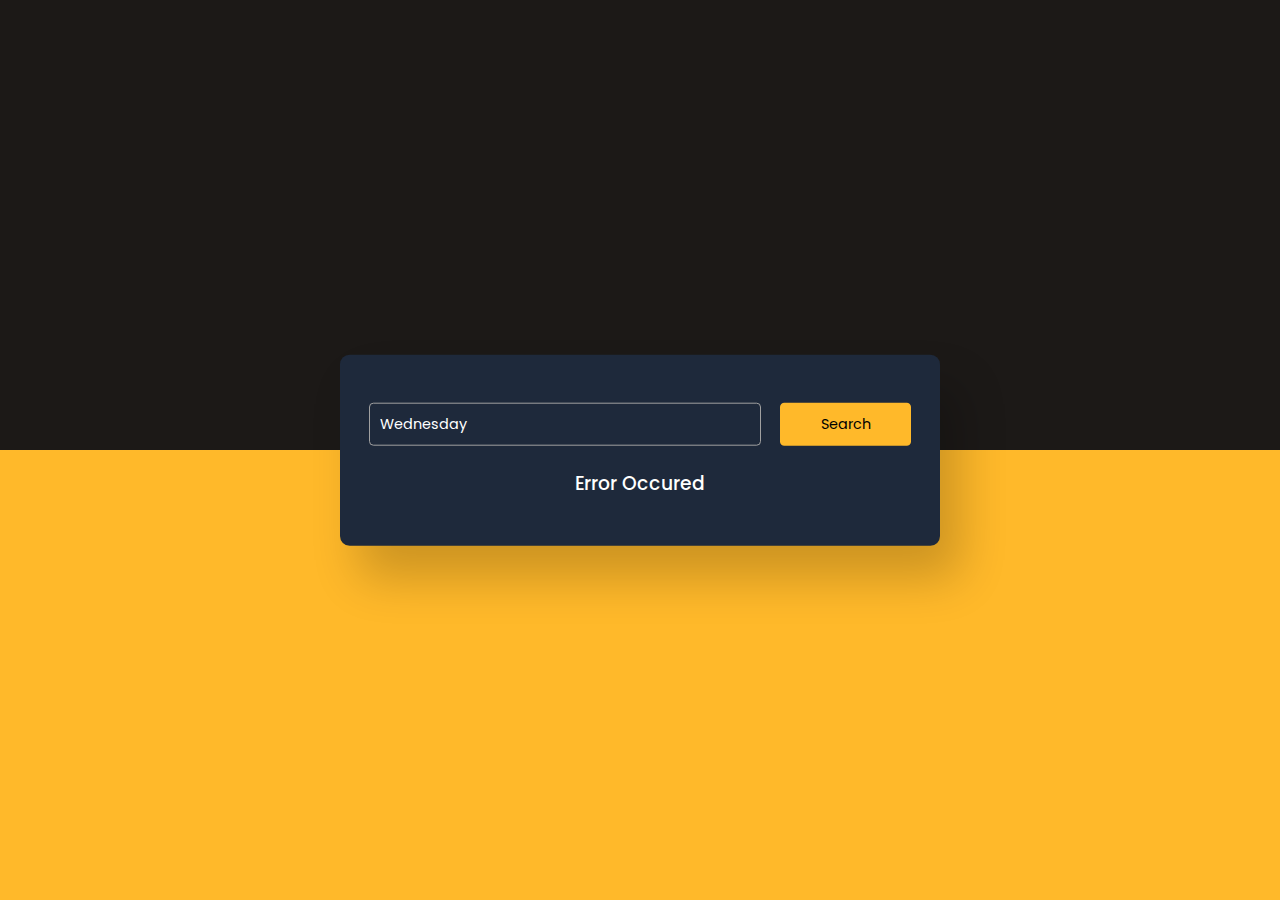
==== RegisterWithProgessBar/index.html @ 719a95b0 "Add files via upload" ====
<!DOCTYPE html>
<html lang="en">

<head>
    <meta charset="UTF-8">
    <meta http-equiv="X-UA-Compatible" content="IE=edge">
    <meta name="viewport" content="width=device-width, initial-scale=1.0">
    <link rel="stylesheet" href="style.css">
    <title>Day #11 - Movie Guid App | AsmrProg</title>
</head>

<body>

    <div class="container">
        <div class="search-container">
            <input type="text" id="movie-name" placeholder="Enter movie name here..." value="Wednesday">
            <button id="search-btn">Search</button>
        </div>
        <div id="result"></div>
    </div>



    <script src="key.js"></script>
    <script src="index.js"></script>

</body>

</html>
---- RegisterWithProgessBar/style.css ----
@import url('https://fonts.googleapis.com/css2?family=Poppins:wght@300;500;600;700&display=swap');

*{
    margin: 0;
    padding: 0;
    box-sizing: border-box;
    font-family: 'Poppins', sans-serif;
}

body{
    height: 100vh;
    background: linear-gradient(#1c1917 50%, #ffb92a 50%);
}

.container{
    font-size: 16px;
    width: 90vw;
    max-width: 37.5em;
    padding: 3em 1.8em;
    background-color: #1e293b;
    position: absolute;
    transform: translate(-50%, -50%);
    top: 50%;
    left: 50%;
    border-radius: 0.6em;
    box-shadow: 1.2em 2em 3em rgba(0, 0, 0, 0.2);
}

.search-container{
    display: grid;
    grid-template-columns: 9fr 3fr;
    gap: 1.2em;
}

.search-container input, .search-container button{
    font-size: 0.9em;
    outline: none;
    border-radius: 0.3em;
}

.search-container input{
    background-color: transparent;
    border: 1px solid #a0a0a0;
    color: #fff;
    padding: 0.7em;
}

.search-container input:focus{
    border-color: #fff;
}

.search-container button{
    background-color: #ffb92a;
    border: none;
    cursor: pointer;
}

#result{
    color: #fff;
}

.info{
    position: relative;
    display: grid;
    grid-template-columns: 4fr 8fr;
    margin-top: 1.2em;
}

.poster{
    width: 100%;
}

h2{
    text-align: center;
    font-size: 1.5em;
    font-weight: 600;
    letter-spacing: 0.06em;
}

.rating{
    display: flex;
    align-items: center;
    justify-content: center;
    gap: 0.6em;
    margin: 0.6em 0 0.9em 0;
}

.rating img{
    width: 1.2em;
}

.rating h4{
    display: inline-block;
    font-size: 1.1em;
    font-weight: 500;
}

.details{
    display: flex;
    font-size: 0.95em;
    gap: 1em;
    justify-content: center;
    color: #a0a0a0;
    margin: 0.6em 0;
    font-weight: 300;
}

.genre{
    display: flex;
    justify-content: space-around;
}

.genre div{
    border: 1px solid #a0a0a0;
    font-size: 0.75em;
    padding: 0.4em 1.6em;
    border-radius: 0.4em;
    font-weight: 300;
}

h3{
    font-weight: 500;
    margin-top: 1.2em;
}

p{
    font-size: 0.9em;
    font-weight: 300;
    line-height: 1.8em;
    text-align: justify;
    color: #a0a0a0;
}

.msg{
    text-align: center;
}

@media screen and (max-width: 600px) {
    .container{
        font-size: 14px;
    }
    .poster{
        margin: auto;
        width: auto;
        max-height: 10.8em;
    }

    .info{
        grid-template-columns: 1fr;
    }

}
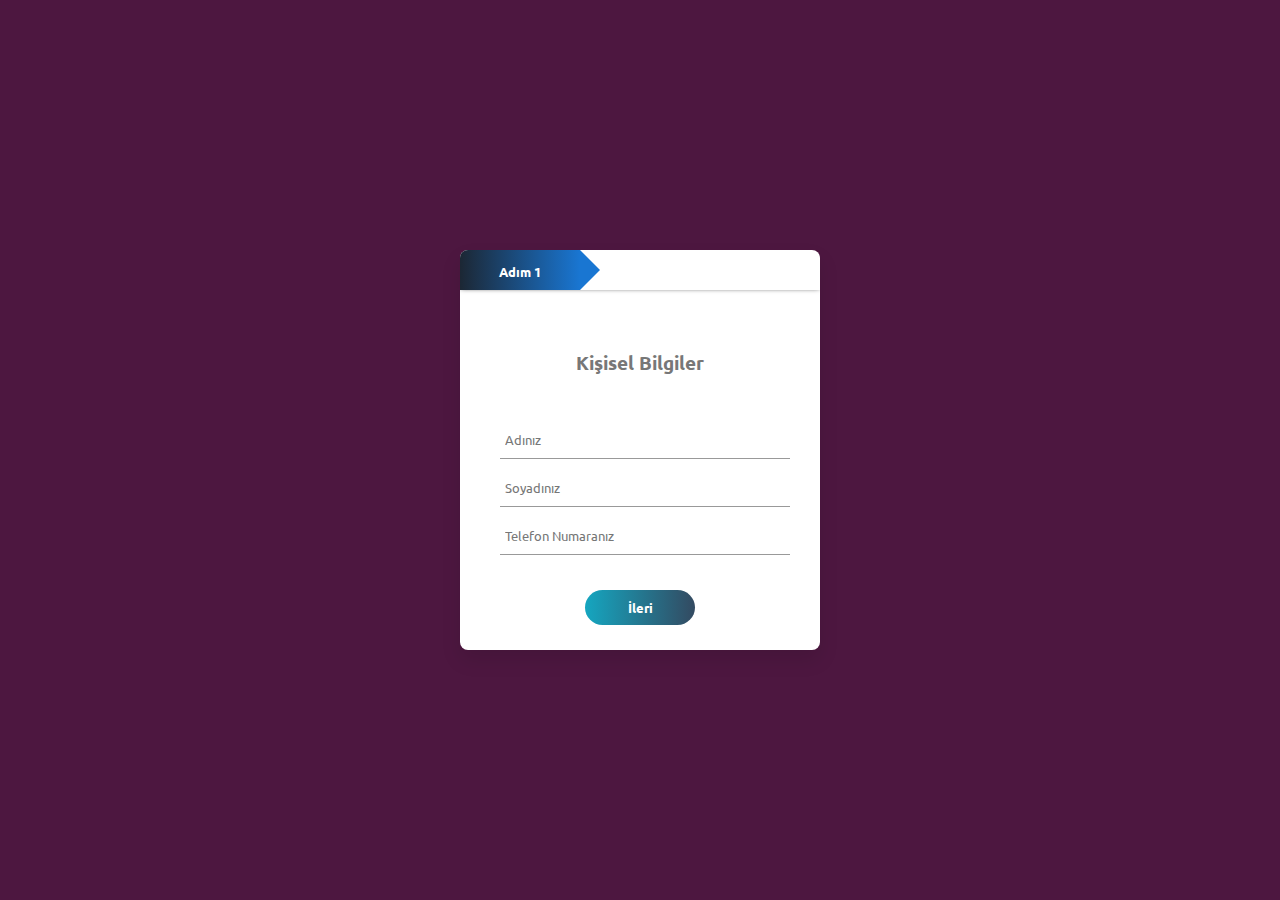
==== commit d86980c9: "Add files via upload" ====
--- a/RegisterWithProgessBar/index.html
+++ b/RegisterWithProgessBar/index.html
@@ -1,29 +1,60 @@
 <!DOCTYPE html>
 <html lang="en">
+  <head>
+    <meta charset="UTF-8" />
+    <meta http-equiv="X-UA-Compatible" content="IE=edge" />
+    <meta name="viewport" content="width=device-width, initial-scale=1.0" />
+    <link rel="stylesheet" href="style.css" />
+    <title>Kayıt ol</title>
+  </head>
 
-<head>
-    <meta charset="UTF-8">
-    <meta http-equiv="X-UA-Compatible" content="IE=edge">
-    <meta name="viewport" content="width=device-width, initial-scale=1.0">
-    <link rel="stylesheet" href="style.css">
-    <title>Day #11 - Movie Guid App | AsmrProg</title>
-</head>
+  <body>
+    <div class="container">
+     
+      </form>
+      <form id="form1">
+        <h3>Kişisel Bilgiler</h3>
+        <input type="text" placeholder="Adınız" required />
+        <input type="text" placeholder="Soyadınız" required />
+        <input type="text" placeholder="Telefon Numaranız" required />
+        <div class="btn-box">
+            <button type="button" id="next1">İleri</button>
+          </div>
+       
+      </form>
 
-<body>
+      <form id="form2">
+        <h3>Sosyal Medya Hesapları</h3>
+        <input type="text" placeholder="Adres" />
+        <input  id="age" type="text" placeholder="Yaşınız" />
+        <input type="text" placeholder="Githup adresiniz" />
 
-    <div class="container">
-        <div class="search-container">
-            <input type="text" id="movie-name" placeholder="Enter movie name here..." value="Wednesday">
-            <button id="search-btn">Search</button>
+        <div class="btn-box">
+          <button type="button" id="back1">Geri</button>
+          <button type="button" id="next2">İleri</button>
         </div>
-        <div id="result"></div>
+      </form>
+      <form id="form3">
+        <h3>Kullanıcı Adı ve şifre</h3>
+        <input id="email" type="text" placeholder="Email" required />
+        <input id="psw1" type="password" placeholder="Şifre" required />
+        <input id="psw2" type="password" placeholder="Şifre Tekrar" required />
+
+        <div class="btn-box">
+            <button type="button" id="back2">Geri</button>
+            <button type="button" id="submit">Kayıt ol</button>
+          </div>
+        
+      </form>
+      <div class="step-row">
+        <div id="progress"></div>
+        <div class="step-col"><small>Adım 1</small></div>
+        <div class="step-col"><small>Adım 2</small></div>
+        <div class="step-col"><small>Adım 3</small></div>
+      </div>
     </div>
-
-
-
-    <script src="key.js"></script>
-    <script src="index.js"></script>
-
-</body>
-
-</html>+    <script src="js/app.js"></script>
+    <script src="js/index.js"></script>
+  
+  </body>
+</html>
--- a/RegisterWithProgessBar/style.css
+++ b/RegisterWithProgessBar/style.css
@@ -1,152 +1,127 @@
-@import url('https://fonts.googleapis.com/css2?family=Poppins:wght@300;500;600;700&display=swap');
+@import url('https://fonts.googleapis.com/css2?family=Ubuntu:wght@300;400;500;700&display=swap');
 
 *{
     margin: 0;
     padding: 0;
-    box-sizing: border-box;
-    font-family: 'Poppins', sans-serif;
+    font-family: 'Ubuntu';
 }
 
 body{
-    height: 100vh;
-    background: linear-gradient(#1c1917 50%, #ffb92a 50%);
+    background: #4d1740;
+    display: flex;
+    align-items: center;
+    justify-content: center;
+    min-height: 100vh;
 }
 
 .container{
-    font-size: 16px;
-    width: 90vw;
-    max-width: 37.5em;
-    padding: 3em 1.8em;
-    background-color: #1e293b;
-    position: absolute;
-    transform: translate(-50%, -50%);
-    top: 50%;
-    left: 50%;
-    border-radius: 0.6em;
-    box-shadow: 1.2em 2em 3em rgba(0, 0, 0, 0.2);
-}
-
-.search-container{
-    display: grid;
-    grid-template-columns: 9fr 3fr;
-    gap: 1.2em;
-}
-
-.search-container input, .search-container button{
-    font-size: 0.9em;
-    outline: none;
-    border-radius: 0.3em;
-}
-
-.search-container input{
-    background-color: transparent;
-    border: 1px solid #a0a0a0;
-    color: #fff;
-    padding: 0.7em;
-}
-
-.search-container input:focus{
-    border-color: #fff;
-}
-
-.search-container button{
-    background-color: #ffb92a;
-    border: none;
-    cursor: pointer;
-}
-
-#result{
-    color: #fff;
-}
-
-.info{
+    width: 360px;
+    height: 400px;
+    margin: 8% auto;
+    background: #fff;
+    border-radius: 8px;
     position: relative;
-    display: grid;
-    grid-template-columns: 4fr 8fr;
-    margin-top: 1.2em;
-}
-
-.poster{
-    width: 100%;
-}
-
-h2{
-    text-align: center;
-    font-size: 1.5em;
-    font-weight: 600;
-    letter-spacing: 0.06em;
-}
-
-.rating{
-    display: flex;
-    align-items: center;
-    justify-content: center;
-    gap: 0.6em;
-    margin: 0.6em 0 0.9em 0;
-}
-
-.rating img{
-    width: 1.2em;
-}
-
-.rating h4{
-    display: inline-block;
-    font-size: 1.1em;
-    font-weight: 500;
-}
-
-.details{
-    display: flex;
-    font-size: 0.95em;
-    gap: 1em;
-    justify-content: center;
-    color: #a0a0a0;
-    margin: 0.6em 0;
-    font-weight: 300;
-}
-
-.genre{
-    display: flex;
-    justify-content: space-around;
-}
-
-.genre div{
-    border: 1px solid #a0a0a0;
-    font-size: 0.75em;
-    padding: 0.4em 1.6em;
-    border-radius: 0.4em;
-    font-weight: 300;
+    overflow: hidden;
+    box-shadow: 0 10px 20px rgba(0, 0, 0, 0.1); 
 }
 
 h3{
-    font-weight: 500;
-    margin-top: 1.2em;
+    text-align: center;
+    margin-bottom: 40px;
+    color: #777;
 }
 
-p{
-    font-size: 0.9em;
-    font-weight: 300;
-    line-height: 1.8em;
-    text-align: justify;
-    color: #a0a0a0;
+.container form{
+    width: 280px;
+    position: absolute;
+    top: 100px;
+    left: 40px;
+    transition: 0.5s;
 }
 
-.msg{
+form input{
+    width: 100%;
+    padding: 10px 5px;
+    margin: 5px 0;
+    border: 0;
+    border-bottom: 1px solid #999;
+    outline: none;
+    background: transparent;
+}
+
+::placeholder{
+    color: #777;
+}
+
+.btn-box{
+    width: 100%;
+    margin: 30px auto;
     text-align: center;
 }
 
-@media screen and (max-width: 600px) {
-    .container{
-        font-size: 14px;
-    }
-    .poster{
-        margin: auto;
-        width: auto;
-        max-height: 10.8em;
-    }
+form button{
+    width: 110px;
+    height: 35px;
+    margin: 0 10px;
+    background: linear-gradient(to right, #15a6c0, #334a61);
+    border-radius: 30px;
+    border: 0;
+    outline: none;
+    color: #fff;
+    cursor: pointer;
+    font-weight: 700;
+    font-size: 0.8em;
+}
 
-    .info{
-        grid-template-columns: 1fr;
-    }
+#form2{
+    left: 450px;
+}
 
+#form3{
+    left: 450px;
+}
+
+.step-row{
+    width: 360px;
+    height: 40px;
+    margin: 0 auto;
+    display: flex;
+    align-items: center;
+    box-shadow: 0 -1px 5px -1px #000;
+    position: relative;
+}
+
+.step-col{
+    width: 120px;
+    text-align: center;
+    color: #333;
+    position: relative;
+}
+
+#progress{
+    position: absolute;
+    height: 100%;
+    width: 120px;
+    background: linear-gradient(to right, #1c2734, #1976d2);
+}
+
+small{
+    color: #fff;
+    font-weight: 700;
+    font-size: 0.8em;
+}
+
+#progress::after{
+    content: '';
+    height: 0;
+    width: 0;
+    border-top: 20px solid transparent;
+    border-bottom: 20px solid transparent;
+    position: absolute;
+    right: -20px;
+    top: 0;
+    border-left: 20px solid #1976d2;
+}
+.BoxWarning{
+    border: 2px solid red;
 }